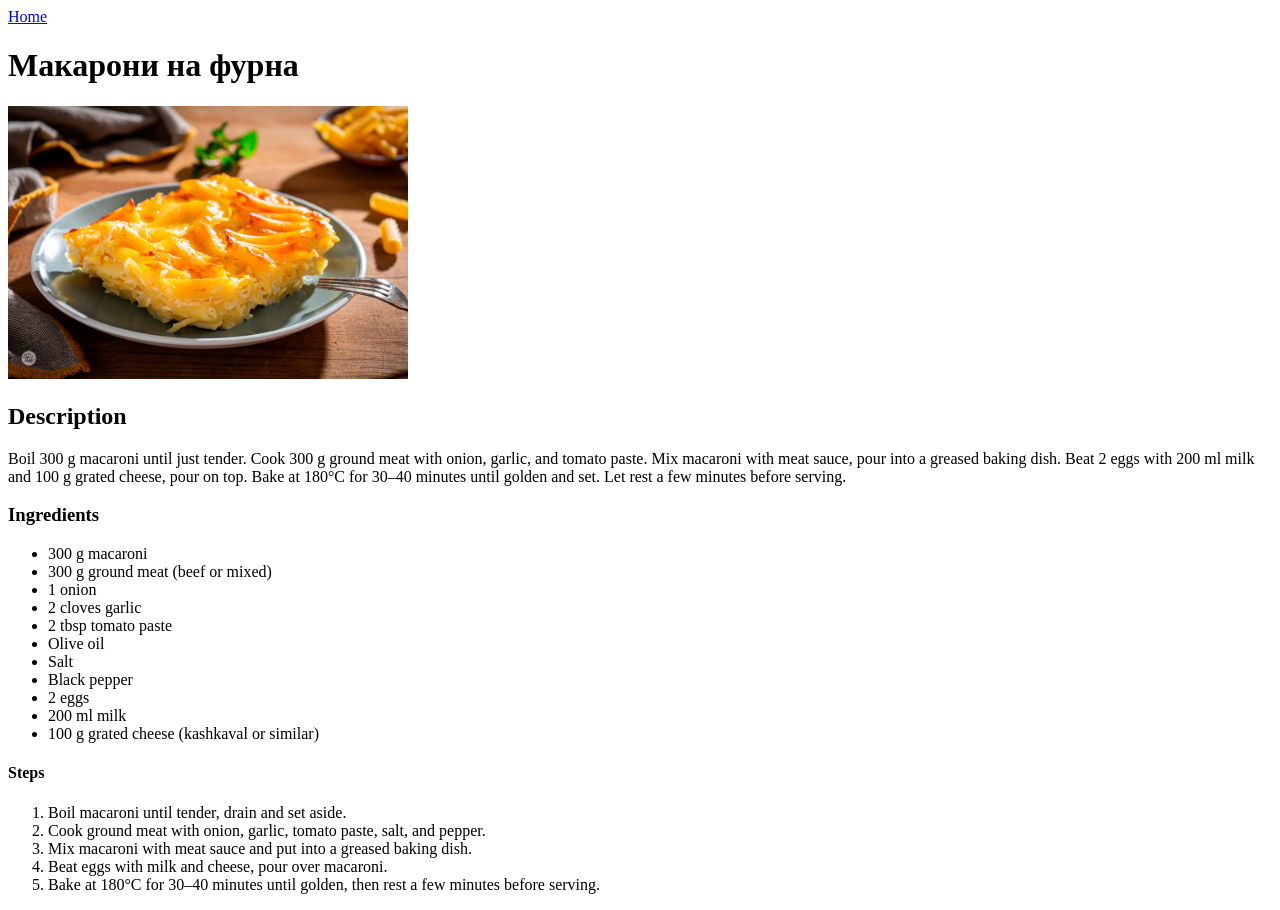
==== recipes/makaroni-na-furna.html @ 75ce1c27 "Initialize structure and add pages for recipes" ====
<!DOCTYPE html>
<html lang="en">
<head>
    <meta charset="UTF-8">
    <meta name="viewport" content="width=device-width, initial-scale=1.0">
    <title>Макарони на фурна</title>
</head>
<body>
    <a href="../index.html">Home</a>
    <h1>Макарони на фурна</h1>
        <img src="../images/makaroni-na-furna.jpg" width='400' alt="bulgarian baked macaroni">
    <h2>Description</h2>
        <p>
            Boil 300 g macaroni until just tender. Cook 300 g ground meat with onion, garlic, and tomato paste. 
            Mix macaroni with meat sauce, pour into a greased baking dish. 
            Beat 2 eggs with 200 ml milk and 100 g grated cheese, pour on top. 
            Bake at 180°C for 30–40 minutes until golden and set. Let rest a few minutes before serving.
        </p>
    <h3>Ingredients</h3>
        <ul>
            <li>300 g macaroni</li>
            <li>300 g ground meat (beef or mixed)</li>
            <li>1 onion</li>
            <li>2 cloves garlic</li>
            <li>2 tbsp tomato paste</li>
            <li>Olive oil</li>
            <li>Salt</li>
            <li>Black pepper</li>
            <li>2 eggs</li>
            <li>200 ml milk</li>
            <li>100 g grated cheese (kashkaval or similar)</li>
        </ul>
    <h4>Steps</h4>
    <ol>
        <li>Boil macaroni until tender, drain and set aside.</li>
        <li>Cook ground meat with onion, garlic, tomato paste, salt, and pepper.</li>
        <li>Mix macaroni with meat sauce and put into a greased baking dish.</li>
        <li>Beat eggs with milk and cheese, pour over macaroni.</li>
        <li>Bake at 180°C for 30–40 minutes until golden, then rest a few minutes before serving.</li>
    </ol>
</body>
</html>
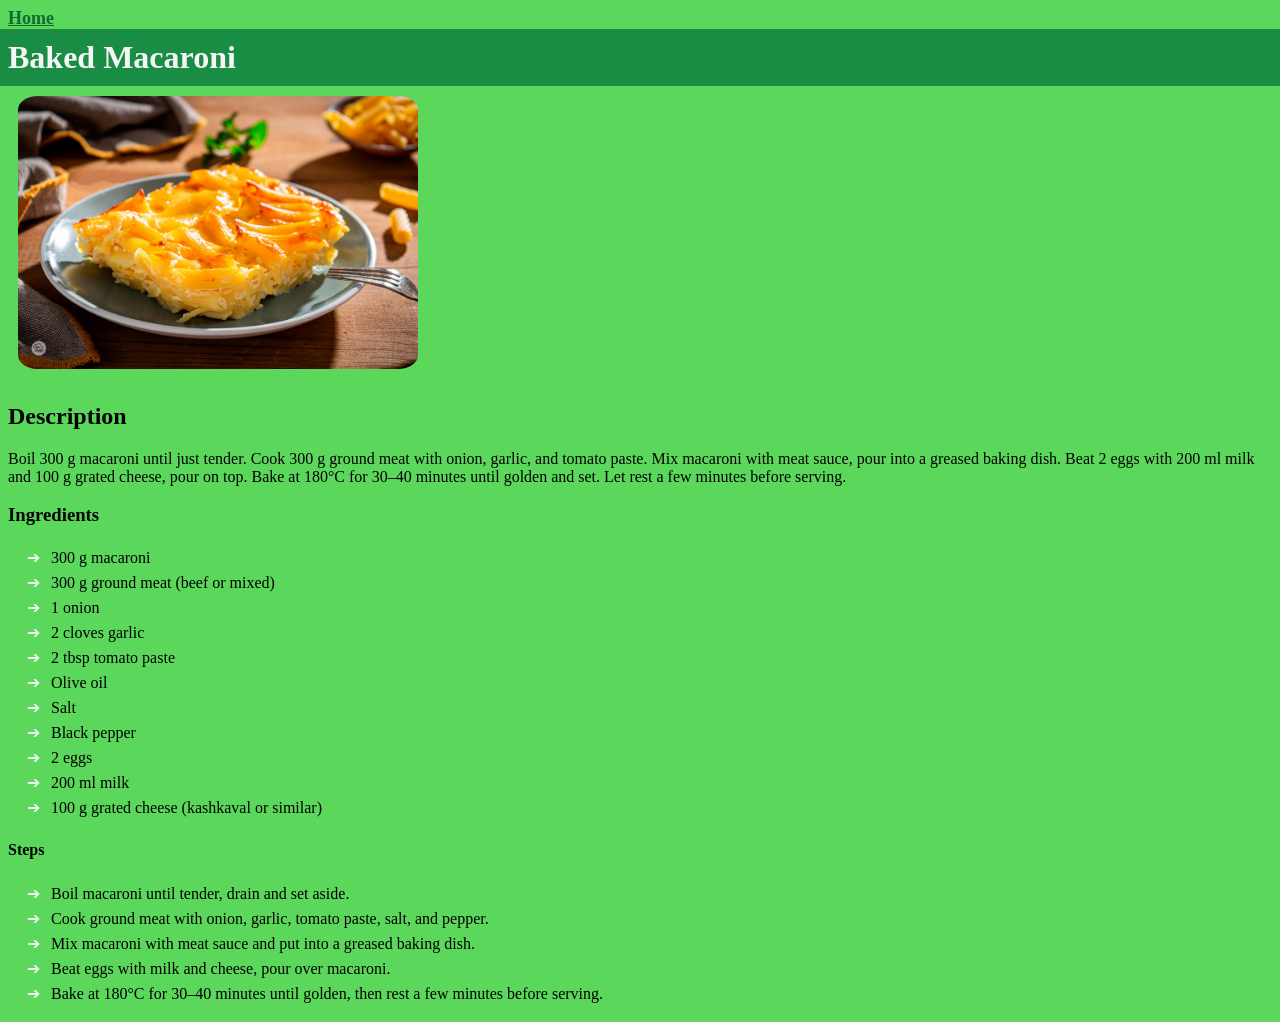
==== commit b6bf9557: "Initialize styles.css and link it to the pages" ====
--- a/recipes/makaroni-na-furna.html
+++ b/recipes/makaroni-na-furna.html
@@ -3,11 +3,12 @@
 <head>
     <meta charset="UTF-8">
     <meta name="viewport" content="width=device-width, initial-scale=1.0">
-    <title>Макарони на фурна</title>
+    <link rel="stylesheet" href="../styles.css">
+    <title>Baked Macaroni</title>
 </head>
 <body>
     <a href="../index.html">Home</a>
-    <h1>Макарони на фурна</h1>
+    <h1>Baked Macaroni</h1>
         <img src="../images/makaroni-na-furna.jpg" width='400' alt="bulgarian baked macaroni">
     <h2>Description</h2>
         <p>
--- a/styles.css
+++ b/styles.css
@@ -0,0 +1,32 @@
+body {
+    background-color: rgb(91, 216, 91);
+}
+
+h1 {
+    text-align: left;
+    background-color:rgb(25, 141, 68);
+    margin: 0 -10px;
+    padding: 10px;
+    color:whitesmoke;
+}
+
+a {
+    color: rgb(16, 106, 49);
+    font-weight: bold;
+    font-size:large;
+}
+
+li::marker {
+  content: "➔  ";  
+  color: whitesmoke; 
+}
+
+li {
+    padding: 3px;
+}
+
+img {
+    display: inline;
+    border-radius: 5%;
+    margin: 10px;
+}
